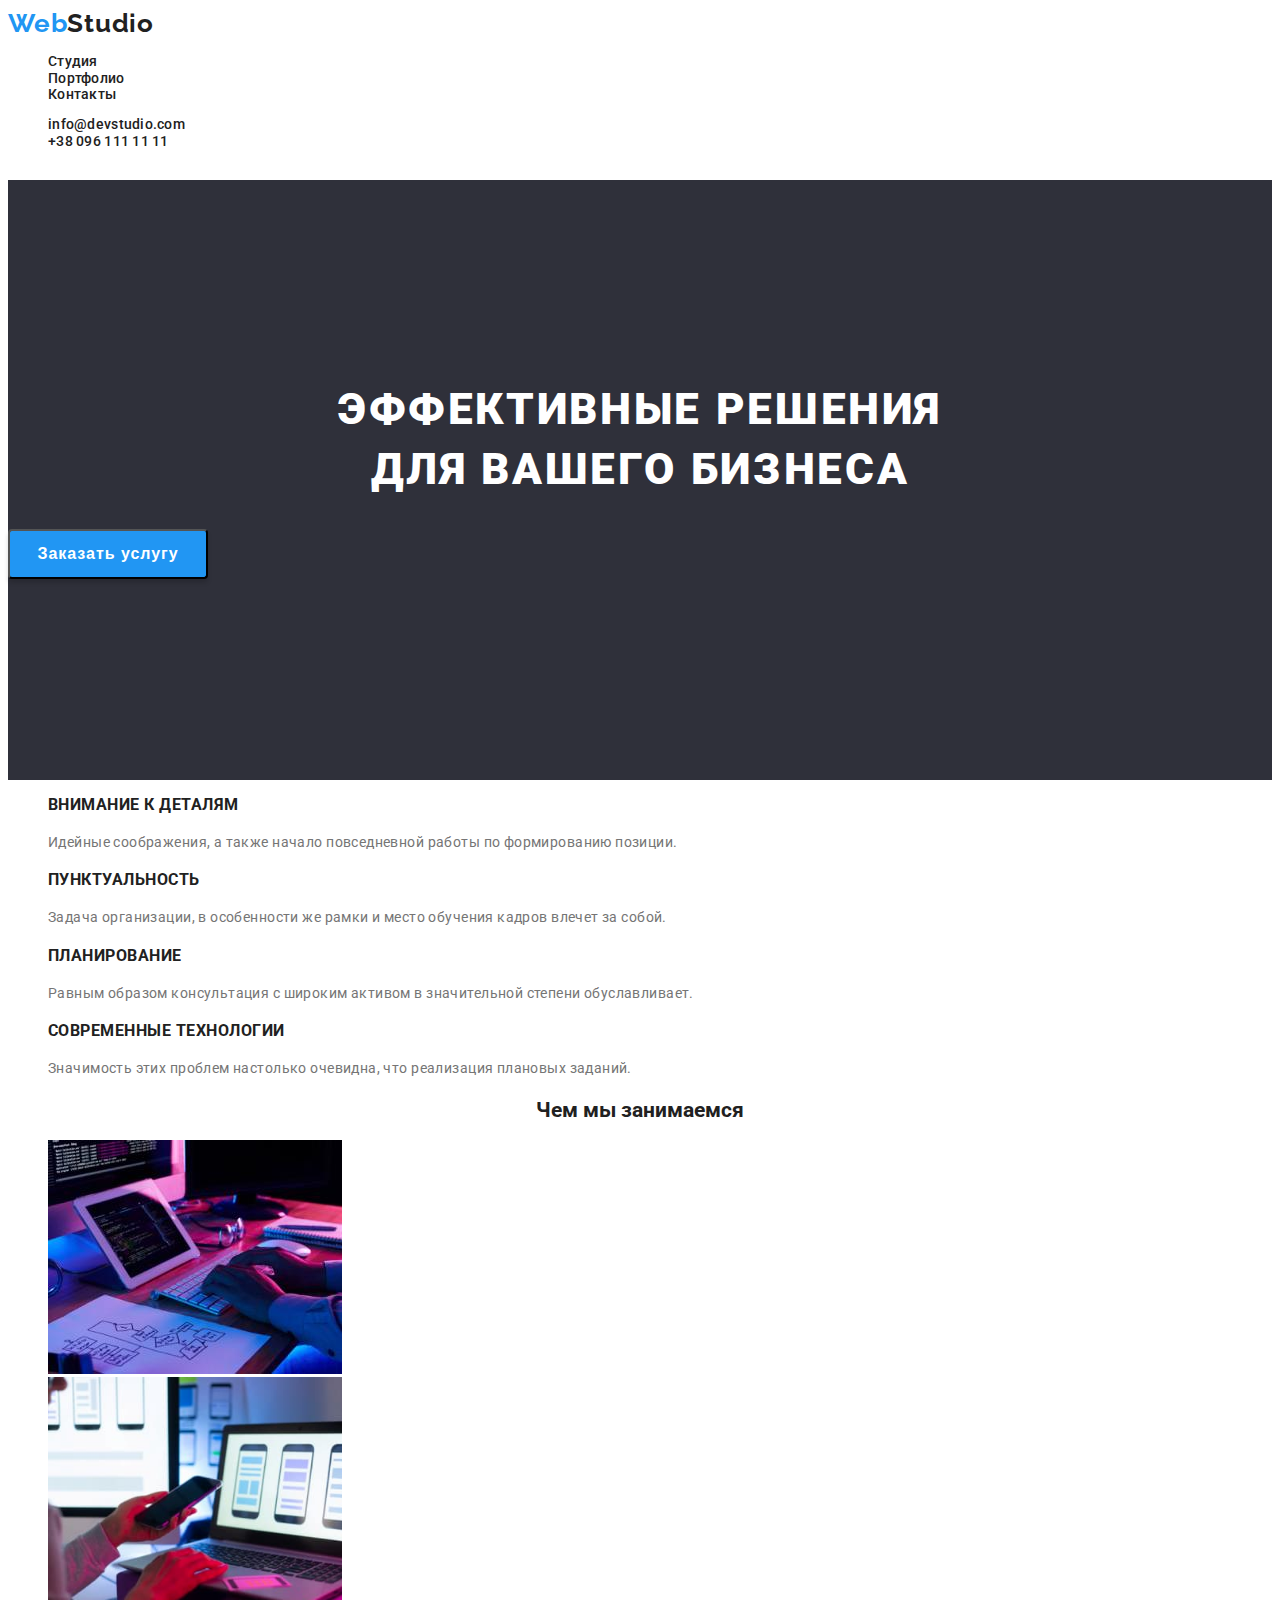
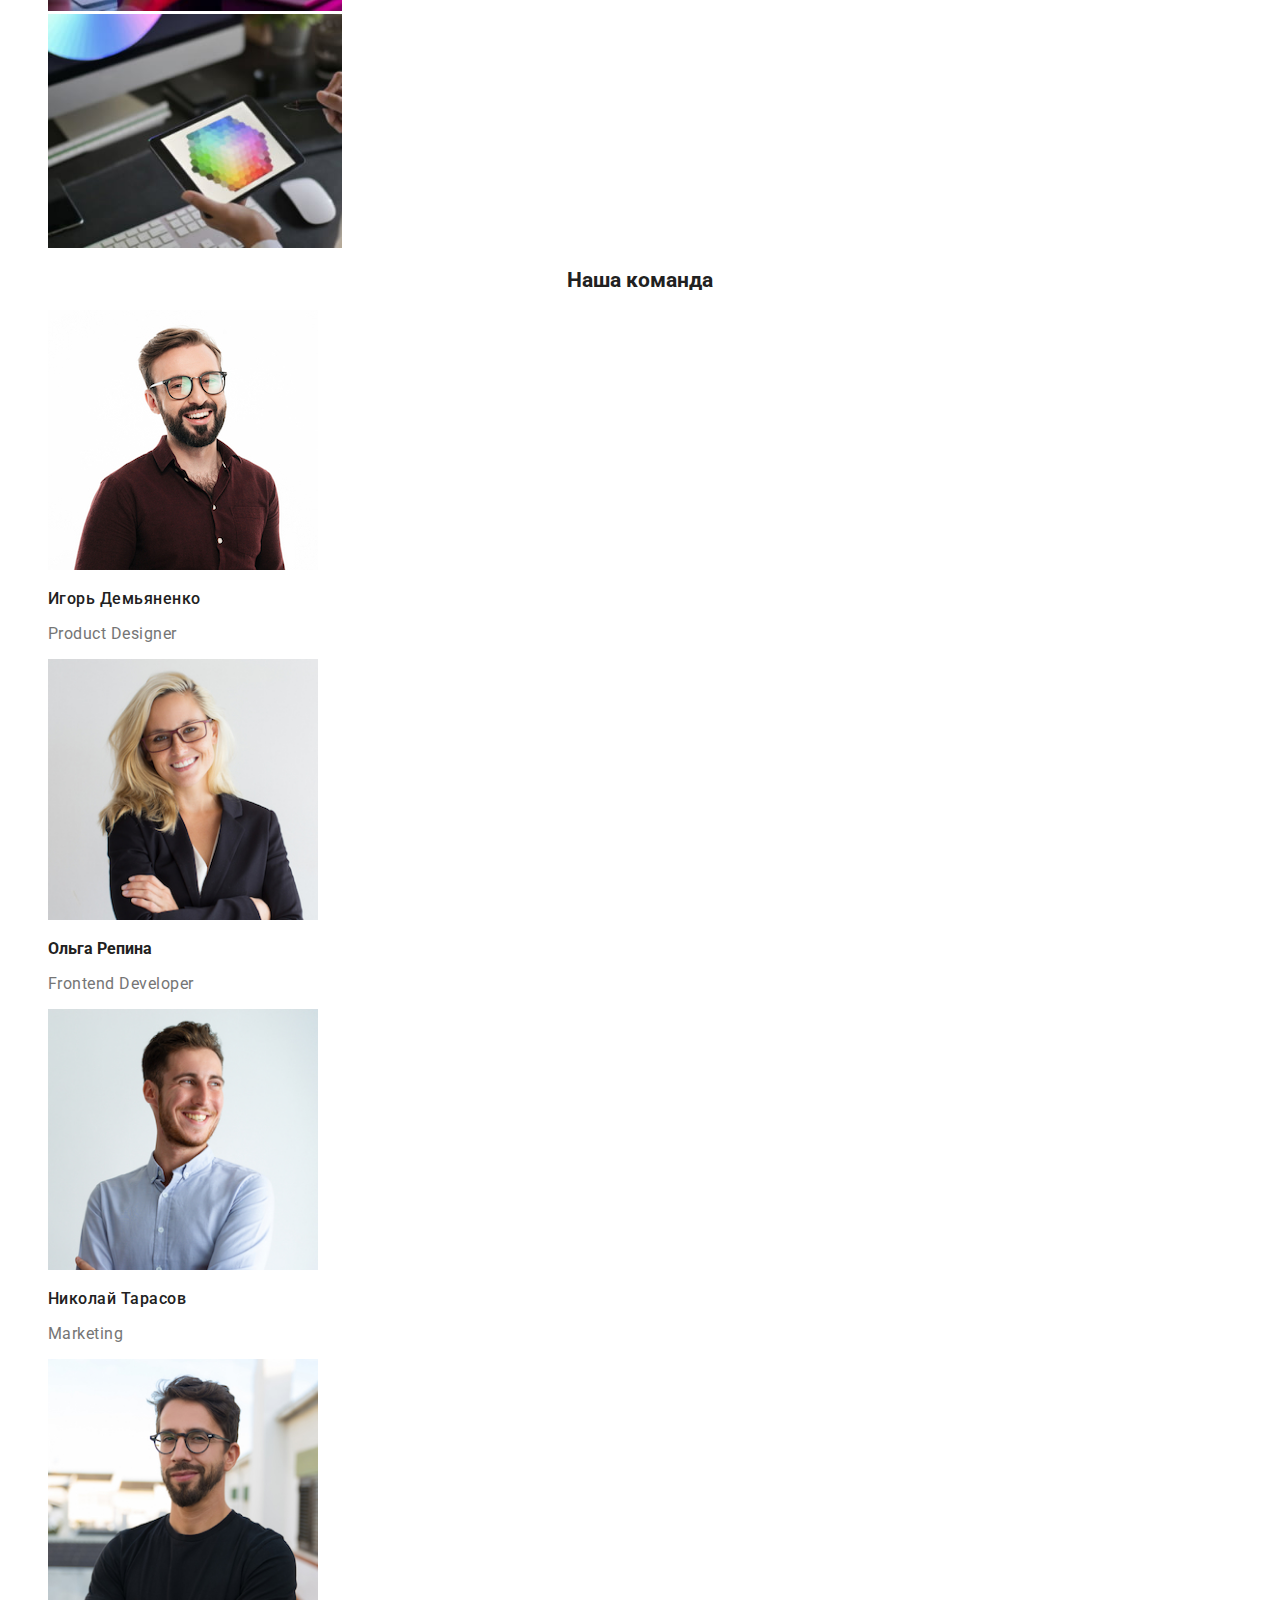
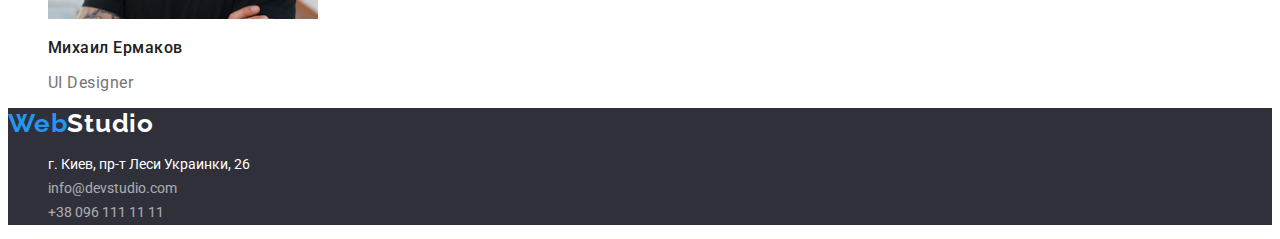
==== index.html @ 43aec0e8 "Update index.html" ====
<!DOCTYPE html>
<html lang="ru">

<head>
    <meta charset="UTF-8">
    <meta http-equiv="X-UA-Compatible" content="IE=edge">
    <meta name="viewport" content="width=device-width, initial-scale=1.0">
    <link rel="preconnect" href="https://fonts.googleapis.com">
    <link rel="preconnect" href="https://fonts.gstatic.com" crossorigin>
    <link
        href="https://fonts.googleapis.com/css2?family=Raleway:wght@700&family=Roboto:wght@400;500;700;900&display=swap"
        rel="stylesheet">
    <link rel="stylesheet" href="css/styles.css">
    <title>Document</title>
</head>



<body>
    <!--Хедер-->

    <header>
        <nav>
            <a class="logo" href="index.html">
                Web<spam class="studio-black">Studio</spam> </a>
            <ul class="nav-links">
                <li><a href="/index.html" class="link">Студия</a></li>
                <li><a href="/portfolio.html" class="link">Портфолио</a></li>
                <li><a href="" class="link">Контакты</a></li>
            </ul>
        </nav>
        <ul class="header-contacts">
            <li><a href="mailto:info@devstudio.com" class="link">info@devstudio.com</a>
            </li>
            <li><a href=" tel:+380961111111" class="link">+38 096 111 11 11
                </a></li>
        </ul>
    </header>

    <!--Средняя часть документа-->

    <main>

        <!--Секция "Заказать услугу"-->

        <section class="hero">
            <h1 class="header">Эффективные решения<br> для вашего бизнеса</h1>
            <button type="button" class="button-hero">Заказать услугу</button>
        </section>

        <!--Секция "Наши особенности"-->

        <section class="unique">
            <ul class="unique-list">
                <li>
                    <h3 class="header">Внимание к деталям</h3>
                    <p class="text">Идейные соображения, а также начало повседневной работы по формированию
                        позиции.</p>
                </li>
                <li>
                    <h3 class="header">Пунктуальность</h3>
                    <p class="text">Задача организации, в особенности же рамки и место обучения кадров влечет за
                        собой.</p>
                </li>
                <li>
                    <h3 class="header">Планирование</h3>
                    <p class="text">Равным образом консультация с широким активом в значительной степени
                        обуславливает.</p>
                </li>
                <li>
                    <h3 class="header">Современные технологии</h3>
                    <p class="text">Значимость этих проблем настолько очевидна, что реализация плановых заданий.
                    </p>
                </li>


            </ul>
        </section>
        <!--Секция "Чем мы занимаемся"-->
        <section>
            <h2 class="theme-topic">Чем мы занимаемся</h2>
            <ul class="images-samples">
                <li><img src="./images/index/img.jpg" alt="Картинка" width="294"></li>
                <li><img src="./images/index/img-1.jpg" alt="Еще одна картинка" width="294"></li>
                <li><img src="./images/index/img-2.jpg" alt="Еще одна и еще одна картинка" width="294"></li>
            </ul>
        </section>

        <!--Секция "Команда молодости нашей"-->
        <section>
            <h2 class="theme-topic">Наша команда</h2>
            <ul class="our-team">
                <li><img src="./images/index/member-1.jpg" alt="Член команды №1" width="270">
                    <h3 class="header">Игорь Демьяненко</h3>
                    <p class="text">Product Designer</p>
                </li>
                <li>
                    <img src="./images/index/member-2.jpg" alt="Член команды №2" width="270">
                    <h3 class=-header">Ольга Репина</h3>
                    <p class="text">Frontend Developer</p>
                </li>
                <li>
                    <img src="./images/index/member-3.jpg" alt="Член команды №3" width="270">
                    <h3 class="header">Николай Тарасов</h3>
                    <p class="text">Marketing</p>

                </li>
                <li>
                    <img src="./images/index/member-4.jpg" alt="Член команды №4" width="270">
                    <h3 class="header">Михаил Ермаков</h3>
                    <p class="text">UI Designer</p>

                </li>
            </ul>
        </section>

    </main>

    <footer class="footer">

        <a class="logo" href="">Web<spam class="studio-white">Studio</spam></a>
        <address>
            <ul class="footer-adress">
                <li><a class="link" href="">г. Киев, пр-т Леси Украинки, 26</a></li>
                <li><a class="link opacity-60" href="mailto:info@devstudio.com">info@devstudio.com</a></li>
                <li><a class="link opacity-60" href="tel:+380961111111">+38 096 111 11 11</a></li>
            </ul>
        </address>

    </footer>
</body>

</html>
---- css/styles.css ----
/* Глобальный класс */

:root {
  --primary-text-color: #212121;
  --secondary-text-color: #757575;
  --accent-text-color: #2196f3;
  --background-color-number-two: #2f303a;
}

body {
  background-color: #ffffff;
  font-family: "Roboto", sans-serif;
  font-size: 14px;
  font-weight: 400;
  color: var(--primary-text-color);
}

/* Спочатку приберемо крапки зі списку */

.nav-links,
.header-contacts,
.unique-list,
.images-samples,
.our-team,
.footer-adress,
.selector-list,
.work-sectors {
  list-style-type: none;
}

/* Лого, Нав и Хедер */

/* ЛОГО */

.logo {
  font-family: "Raleway", sans-serif;
  text-decoration: none;
  color: var(--accent-text-color);
  font-weight: 700;
  font-size: 26px;
  line-height: 1.2;
  letter-spacing: 0.03em;
}

.studio-black {
  color: var(--primary-text-color);
}
.studio-white {
  color: #ffffff;
}

/* .logo:hover,
.logo:focus {
  text-decoration: underline;
} */

/* НАВ */

.nav-links .link {
  color: var(--primary-text-color);
  font-weight: 500;
  text-decoration: none;
  line-height: 1.17;
  letter-spacing: 0.02em;
}

.nav-links .link:hover,
.nav-links .link:focus {
  color: var(--accent-text-color);
}

/* Лінки з хедеру */

.header-contacts .link {
  color: var(--primary-text-color);
  font-weight: 500;
  text-decoration: none;
  line-height: 1.14;
  letter-spacing: 0.02em;
}

.header-contacts .link:hover,
.header-contacts .link:focus {
  color: var(--accent-text-color);
}

/* БОДІ */

/* Хероу */

.hero {
  background-color: var(--background-color-number-two);
  width: 100%;
  height: 600px;
}

.hero .header {
  color: #ffffff;
  font-weight: 900;
  font-size: 44px;
  line-height: 1.36;
  text-align: center;
  letter-spacing: 0.06em;
  text-transform: uppercase;
  padding-top: 200px;
}

.button-hero {
  background-color: var(--accent-text-color);
  box-shadow: 0px 4px 4px rgba(0, 0, 0, 0.15);
  border-radius: 4px;
  color: #ffffff;
  font-size: 16px;
  font-weight: 700;
  letter-spacing: 0.06em;
  line-height: 1.87;
  width: 200px;
  height: 50px;
}

/* Наші переваги */

.unique-list .header {
  font-weight: 700;
  line-height: 1.14;
  letter-spacing: 0.03em;
  text-transform: uppercase;
}

.unique-list .text {
  color: var(--secondary-text-color);
  line-height: 1.71;
  letter-spacing: 0.03em;
}

.theme-topic {
  font-weight: 700;
  font-size: 36;
  line-height: 1.17;
  text-align: center;
}

.our-team .header {
  font-size: 16px;
  font-weight: 500;
  line-height: 1.19;
  letter-spacing: 0.03em;
}

.our-team .text {
  color: var(--secondary-text-color);
  font-size: 16px;
  line-height: 1.19;
  letter-spacing: 0.03em;
}

.footer {
  background-color: var(--background-color-number-two);
}
.footer-adress .link {
  line-height: 1.71;
  color: #ffffff;
  text-decoration: none;
  font-style: normal;
}

.opacity-60 {
  opacity: 0.6;
}

/* ПОРТФОЛІО */

/* Селектор */

.selector-list {
  font-size: 16px;
  font-weight: 500;
  letter-spacing: 0.03em;
  line-height: 1.62;
}

.selector-list .button:hover,
.selector-list .button:focus {
  color: #ffffff;
  background-color: var(--accent-text-color);
}

.work-sectors .link {
  text-decoration: none;
}
.work-sectors .image {
  width: 370px;
  height: 294px;
}

.work-sectors .header {
  color: var(--primary-text-color);
  font-weight: 700;
  line-height: 2;
  letter-spacing: 0.06em;
}

.work-sectors .text {
  color: var(--secondary-text-color);
  font-size: 16px;
  line-height: 1.88;
  letter-spacing: 0.03em;
}
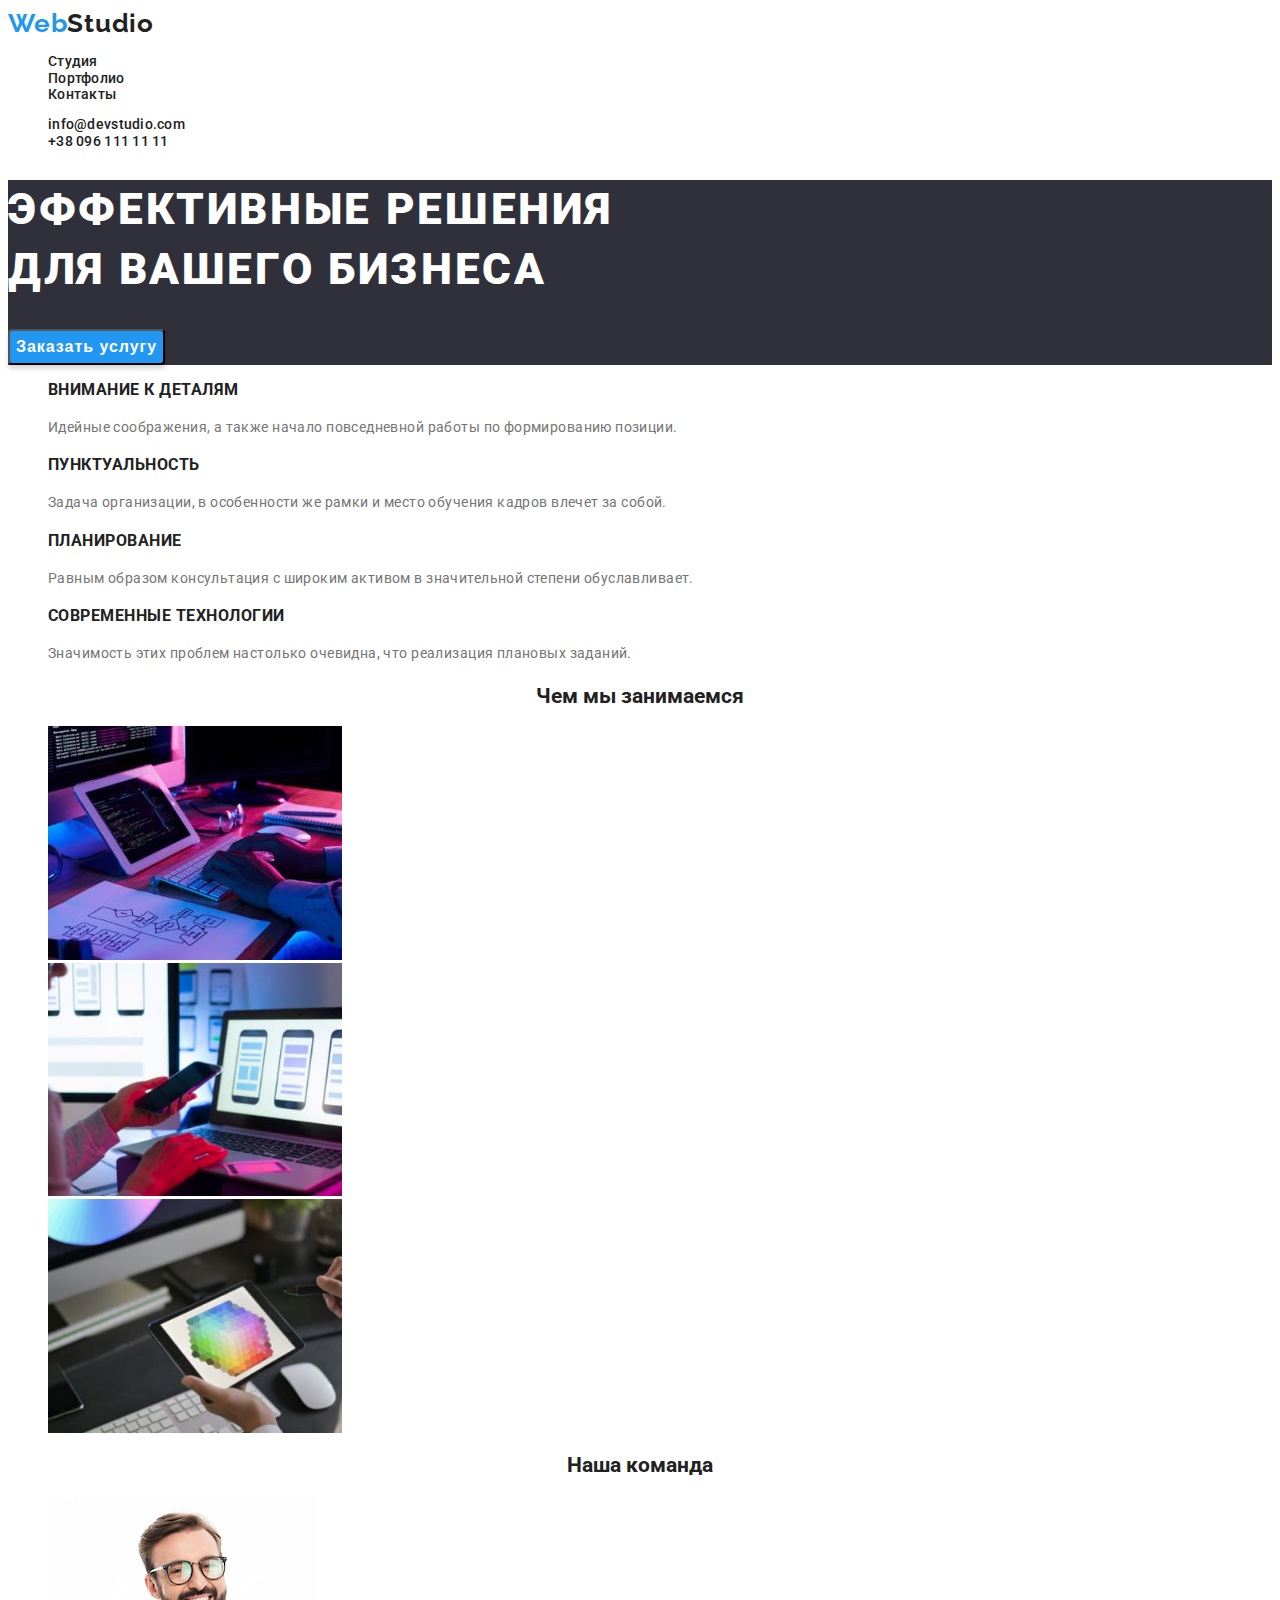
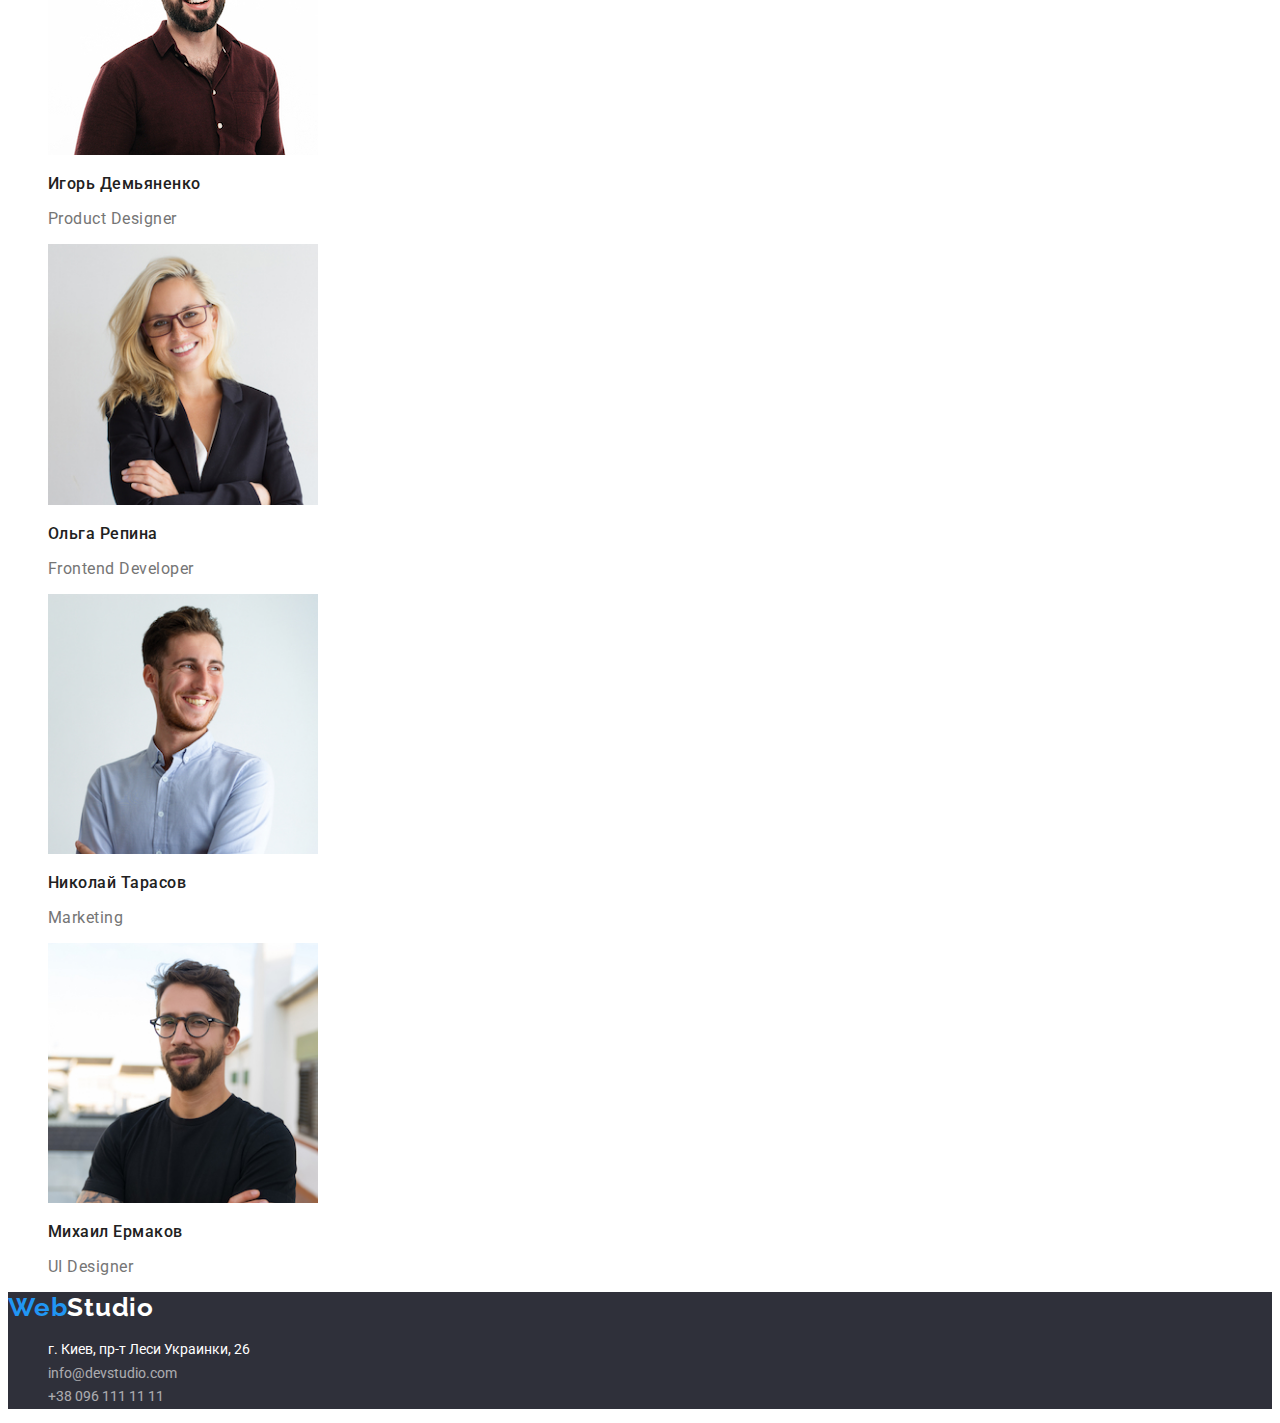
==== commit ad02514d: "missed" ====
--- a/index.html
+++ b/index.html
@@ -10,7 +10,7 @@
     <link
         href="https://fonts.googleapis.com/css2?family=Raleway:wght@700&family=Roboto:wght@400;500;700;900&display=swap"
         rel="stylesheet">
-    <link rel="stylesheet" href="css/styles.css">
+    <link rel="stylesheet" href="./css/styles.css">
     <title>Document</title>
 </head>
 
@@ -21,11 +21,11 @@
 
     <header>
         <nav>
-            <a class="logo" href="index.html">
+            <a class="logo" href="./index.html">
                 Web<spam class="studio-black">Studio</spam> </a>
             <ul class="nav-links">
-                <li><a href="/index.html" class="link">Студия</a></li>
-                <li><a href="/portfolio.html" class="link">Портфолио</a></li>
+                <li><a href="./index.html" class="link">Студия</a></li>
+                <li><a href="./portfolio.html" class="link">Портфолио</a></li>
                 <li><a href="" class="link">Контакты</a></li>
             </ul>
         </nav>
@@ -96,7 +96,7 @@
                 </li>
                 <li>
                     <img src="./images/index/member-2.jpg" alt="Член команды №2" width="270">
-                    <h3 class=-header">Ольга Репина</h3>
+                    <h3 class="header">Ольга Репина</h3>
                     <p class="text">Frontend Developer</p>
                 </li>
                 <li>
--- a/css/styles.css
+++ b/css/styles.css
@@ -13,6 +13,10 @@
   font-size: 14px;
   font-weight: 400;
   color: var(--primary-text-color);
+}
+
+button {
+  cursor: pointer;
 }
 
 /* Спочатку приберемо крапки зі списку */
@@ -91,7 +95,6 @@
 .hero {
   background-color: var(--background-color-number-two);
   width: 100%;
-  height: 600px;
 }
 
 .hero .header {
@@ -99,10 +102,8 @@
   font-weight: 900;
   font-size: 44px;
   line-height: 1.36;
-  text-align: center;
   letter-spacing: 0.06em;
   text-transform: uppercase;
-  padding-top: 200px;
 }
 
 .button-hero {
@@ -114,8 +115,6 @@
   font-weight: 700;
   letter-spacing: 0.06em;
   line-height: 1.87;
-  width: 200px;
-  height: 50px;
 }
 
 /* Наші переваги */
@@ -164,6 +163,11 @@
   font-style: normal;
 }
 
+.footer-adress .link:hover,
+.footer-adress .link:focus {
+  color: var(--accent-text-color);
+}
+
 .opacity-60 {
   opacity: 0.6;
 }
